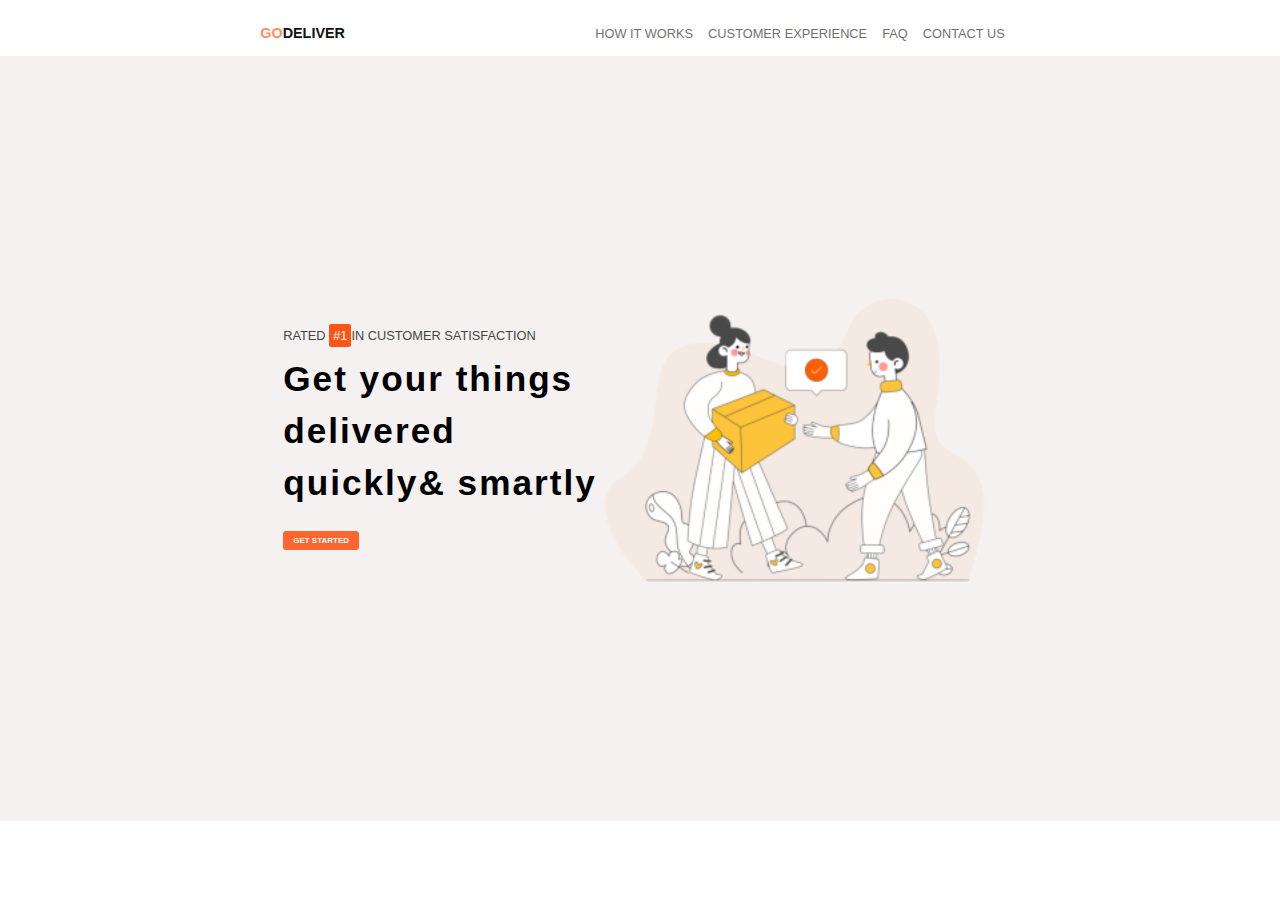
==== project01/index.html @ e3068470 "First Commit" ====
<!DOCTYPE html>
<html lang="en">

<head>
    <meta charset="UTF-8">
    <meta name="viewport" content="width=device-width, initial-scale=1.0">
    <title> Go Deliver | home </title>
    <link rel="stylesheet" href="style.css">
</head>

<body>
    <nav>
        <h4 class="logo"><span>GO</span>DELIVER</h4>
        <ul>
            <a href="">
                <li>HOW IT WORKS</li>
            </a>
            <a href="">
                <li>CUSTOMER EXPERIENCE</li>
            </a>
            <a href="">
                <li>FAQ</li>
            </a>
            <a href="">
                <li>CONTACT US</li>
            </a>
        </ul>
    </nav>
    <section class="showcase">
        <div class="showcase-content">
            <h6>RATED <span>#1</span>IN CUSTOMER SATISFACTION</h6>
            <div class="showcase-content-body">
                <h1>Get your things</h1>
                <h1>delivered</h1>
                <h1>quickly& smartly</h1>
            </div>
            <button class="btn">GET STARTED</button>
        </div>
        <div class="showcase-img">
            <img src="images/img.png" alt="showcase image">
        </div>

    </section>
</body>

</html>
---- project01/style.css ----
* {
    padding: 0;
    margin: 0;
    box-sizing: border-box;
}

nav {
    display: flex;
    align-items: center;
    justify-content: space-evenly;
    background-color: #ffffff;
    padding: 25px 10px 15px 10px;
}

nav .logo {
    color: #111111;
    font-size: 0.9rem;
    font-family: Helvetica, sans-serif;
    font-weight: 600;
}

nav span {
    color: #FF4500;
    opacity: 0.6;
}

ul {
    display: flex;
    list-style: none;
}

ul li {
    padding-right: 15px;
    font-size: 0.8rem;
    font-weight: 500;
    font-family: Arial, Helvetica, sans-serif;
}

ul a {
    text-decoration: none;
    color: #333333;
    opacity: 0.7;
}

ul a:hover {
    cursor: pointer;
    color: #FF4500;
}

.showcase {
    height: 85vh;
    display: flex;
    justify-content: center;
    align-items: center;
    background-color: #f5f1f0;
}

.showcase-content h6 {
    color: #333333;
    opacity: 0.9;
    font-size: 0.8rem;
    font-weight: 500;
    font-family: Helvetica, sans-serif;
}

.showcase-content h6 span {
    background-color: #FF4500;
    padding: 4px;
    color: #ffffff;
    border: none;
    border-radius: 2px;
}

.showcase-content h1 {
    margin-top: 20px;
}

.showcase-content .btn {
    background-color: #FF4500;
    border: none;
    padding: 5px 10px;
    color: #ffffff;
    border-radius: 3px;
    opacity: 0.8;
    font-size: 0.5rem;
    font-weight: 600;
    font-family: Arial, Helvetica, sans-serif;
}

.showcase-content .btn:hover {
    cursor: pointer;
    opacity: 0.5;
}

.showcase-content-body {
    font-size: 1.1rem;
    font-weight: 100;
    font-family: Arial, Helvetica, sans-serif;
    line-height: 2rem;
    margin-bottom: 30px;
    letter-spacing: 2px;
}

.showcase .showcase-img {
    height: 400px;
}

.showcase .showcase-img img {
    width: 100%;
    height: 100%;
    object-fit: cover;
}
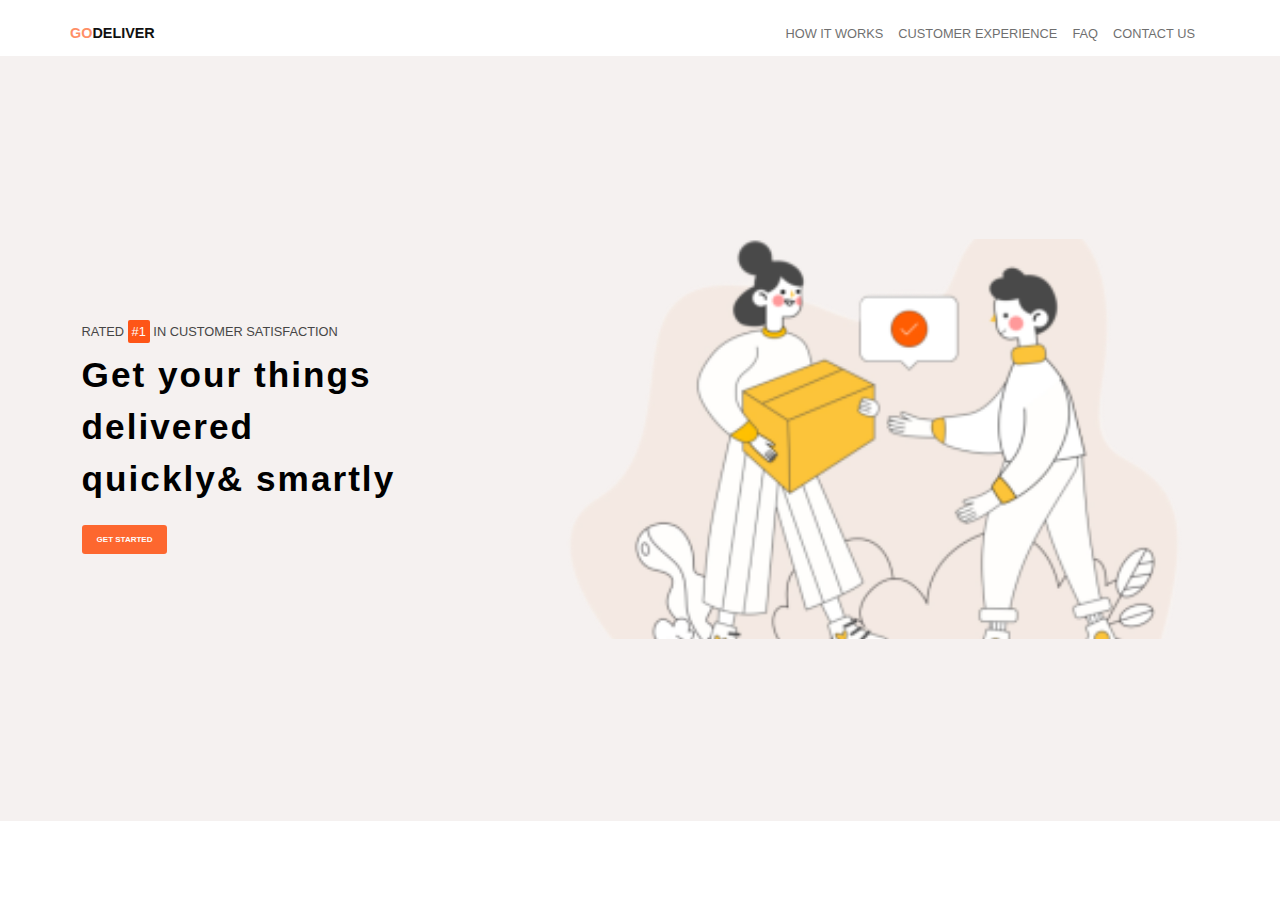
==== commit 475259c8: "second commit" ====
--- a/project01/index.html
+++ b/project01/index.html
@@ -28,7 +28,7 @@
     </nav>
     <section class="showcase">
         <div class="showcase-content">
-            <h6>RATED <span>#1</span>IN CUSTOMER SATISFACTION</h6>
+            <h6>RATED <span>#1</span> IN CUSTOMER SATISFACTION</h6>
             <div class="showcase-content-body">
                 <h1>Get your things</h1>
                 <h1>delivered</h1>
--- a/project01/style.css
+++ b/project01/style.css
@@ -7,9 +7,9 @@
 nav {
     display: flex;
     align-items: center;
-    justify-content: space-evenly;
+    justify-content: space-between;
     background-color: #ffffff;
-    padding: 25px 10px 15px 10px;
+    padding: 25px 70px 15px 70px;
 }
 
 nav .logo {
@@ -50,9 +50,10 @@
 .showcase {
     height: 85vh;
     display: flex;
-    justify-content: center;
+    justify-content: space-around;
     align-items: center;
     background-color: #f5f1f0;
+    width: 100%;
 }
 
 .showcase-content h6 {
@@ -60,7 +61,7 @@
     opacity: 0.9;
     font-size: 0.8rem;
     font-weight: 500;
-    font-family: Helvetica, sans-serif;
+    font-family: Arial, Helvetica, sans-serif;
 }
 
 .showcase-content h6 span {
@@ -78,7 +79,7 @@
 .showcase-content .btn {
     background-color: #FF4500;
     border: none;
-    padding: 5px 10px;
+    padding: 10px 15px;
     color: #ffffff;
     border-radius: 3px;
     opacity: 0.8;
@@ -103,6 +104,7 @@
 
 .showcase .showcase-img {
     height: 400px;
+    width: 50%;
 }
 
 .showcase .showcase-img img {
